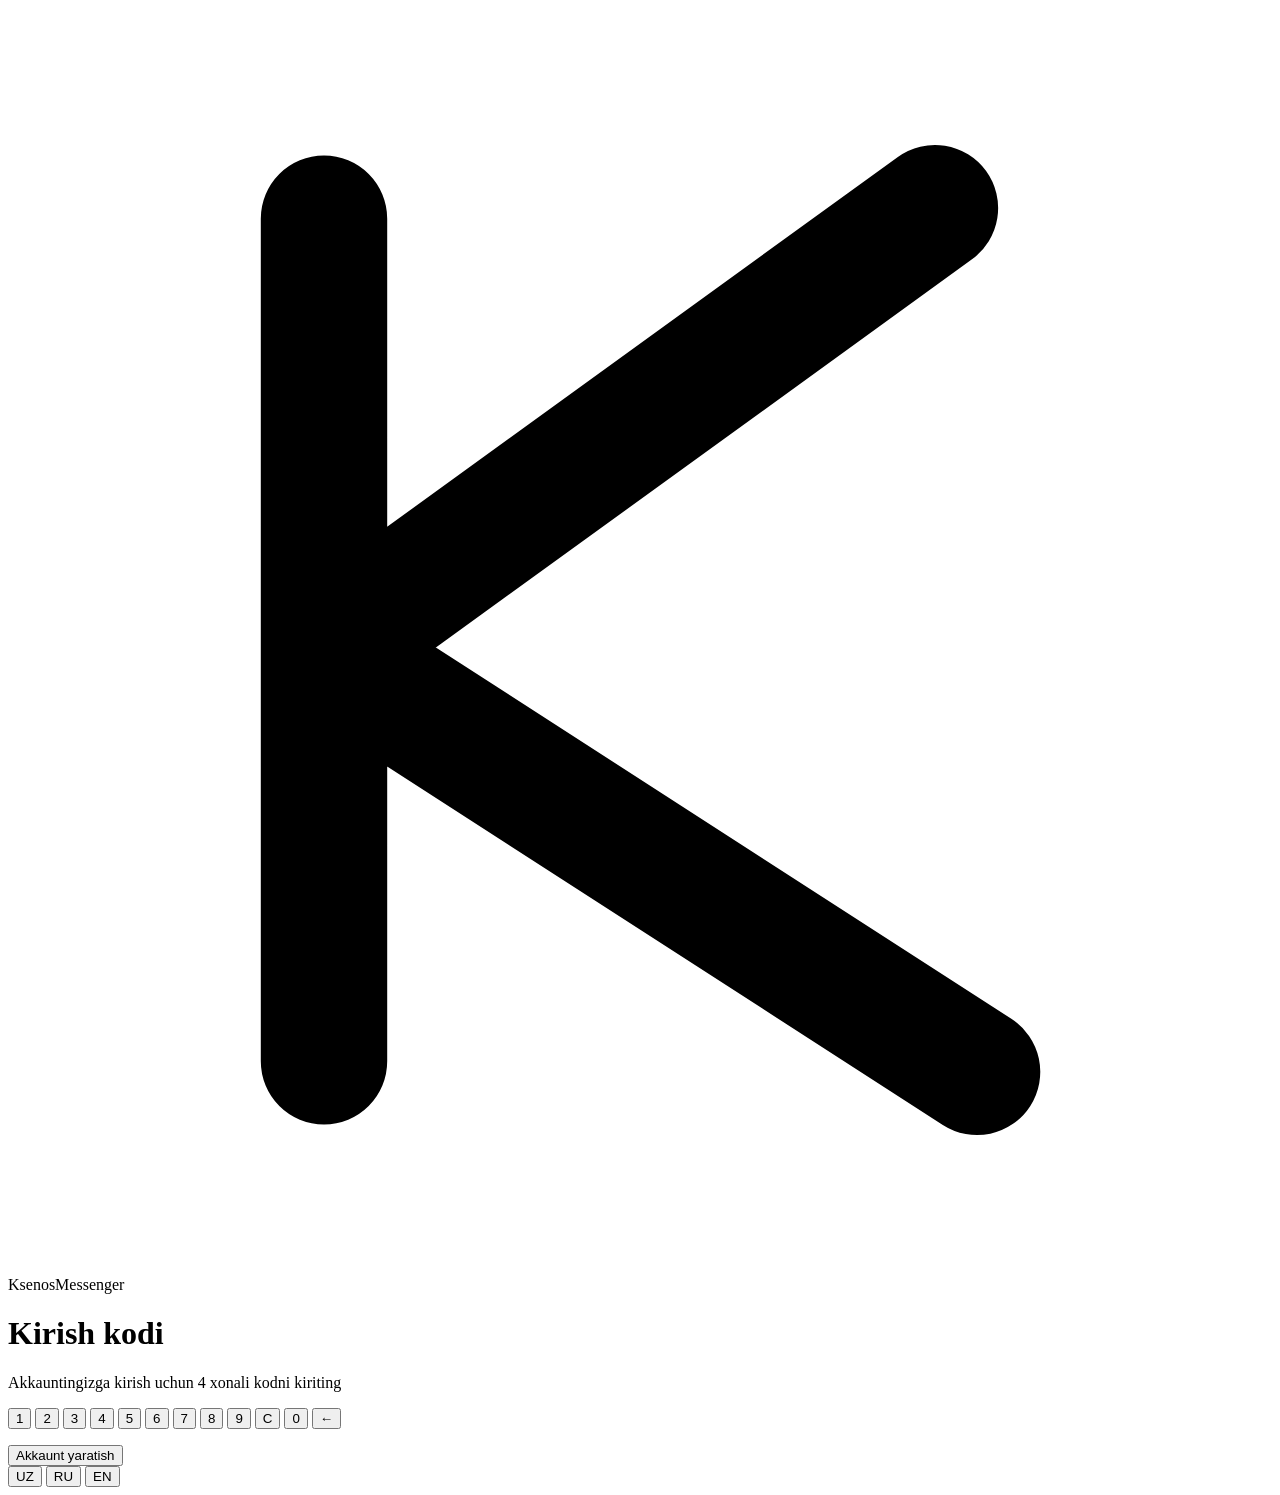
==== web/messenger/index.html @ db5de1db "Add Telegram Mini App website with PIN auth and premium design - web/mini-app/index.html: Landing pa" ====
<!doctype html>
<html lang="uz-Latn">
<head>
  <meta charset="utf-8" />
  <meta name="viewport" content="width=device-width, initial-scale=1" />
  <meta name="theme-color" content="#07070a" />
  <title data-i18n="app.title">Ksenos Messenger</title>
  <link rel="icon" href="/mini-app/static/messenger.ico" sizes="any" />
  <link rel="stylesheet" href="/messenger/static/styles.css" />
</head>
<body>
  <!-- ===================== PIN gate ===================== -->
  <div class="gate" id="gate">
    <div class="gate-glow" aria-hidden="true"></div>
    <div class="gate-card" id="gateCard">
      <div class="gate-brand">
        <span class="mark">
          <svg viewBox="0 0 24 24" fill="none" aria-hidden="true">
            <path d="M6 4v16M6 12.2 17.6 3.8M6 12.2 18.4 20.2" stroke="currentColor" stroke-width="2.4" stroke-linecap="round"/>
          </svg>
        </span>
        <span class="gate-name">Ksenos<span>Messenger</span></span>
      </div>

      <h1 id="gateTitle" data-i18n="gate.title">Kirish kodi</h1>
      <p id="gateSub" data-i18n="gate.sub">Akkauntingizga kirish uchun 4 xonali kodni kiriting</p>

      <div class="dots" id="dots" aria-label="PIN" data-i18n-aria="gate.dotsAria">
        <span class="dot"></span><span class="dot"></span><span class="dot"></span><span class="dot"></span>
      </div>

      <div class="keypad" id="keypad">
        <button type="button" data-key="1">1</button>
        <button type="button" data-key="2">2</button>
        <button type="button" data-key="3">3</button>
        <button type="button" data-key="4">4</button>
        <button type="button" data-key="5">5</button>
        <button type="button" data-key="6">6</button>
        <button type="button" data-key="7">7</button>
        <button type="button" data-key="8">8</button>
        <button type="button" data-key="9">9</button>
        <button type="button" class="ghost" data-key="clear">C</button>
        <button type="button" data-key="0">0</button>
        <button type="button" class="ghost" data-key="back" aria-label="Backspace">←</button>
      </div>

      <p class="gate-msg" id="gateMsg" role="status" aria-live="polite"></p>

      <button class="gate-account" id="gateAccount" type="button" data-i18n="gate.account">Akkaunt yaratish</button>

      <div class="gate-lang" id="gateLang">
        <button type="button" data-lang="uz">UZ</button>
        <button type="button" data-lang="ru">RU</button>
        <button type="button" data-lang="en">EN</button>
      </div>
    </div>
  </div>

  <!-- ===================== messenger ===================== -->
  <div class="app" id="app" hidden>
    <aside class="rail" id="rail">
      <div class="rail-head">
        <span class="brand">Ksenos<span>Messenger</span></span>
        <button class="icon-btn" id="lockBtn" type="button" aria-label="Lock" data-i18n-aria="rail.lock">
          <svg viewBox="0 0 24 24" fill="none" aria-hidden="true"><path d="M7 10V8a5 5 0 0 1 10 0v2M5.8 10h12.4A1.8 1.8 0 0 1 20 11.8v7.4A1.8 1.8 0 0 1 18.2 21H5.8A1.8 1.8 0 0 1 4 19.2v-7.4A1.8 1.8 0 0 1 5.8 10Z" stroke="currentColor" stroke-width="1.7" stroke-linecap="round"/></svg>
        </button>
      </div>

      <button class="new-chat" id="newChat" type="button">
        <svg viewBox="0 0 24 24" fill="none" aria-hidden="true"><path d="M12 5v14M5 12h14" stroke="currentColor" stroke-width="2" stroke-linecap="round"/></svg>
        <span data-i18n="rail.new">Yangi suhbat</span>
      </button>

      <label class="search">
        <svg viewBox="0 0 24 24" fill="none" aria-hidden="true"><circle cx="11" cy="11" r="6.4" stroke="currentColor" stroke-width="1.7"/><path d="m16 16 4 4" stroke="currentColor" stroke-width="1.7" stroke-linecap="round"/></svg>
        <input id="searchInput" type="search" autocomplete="off" data-i18n-attr="placeholder:rail.search" placeholder="Tarixdan qidirish…" />
      </label>

      <div class="rail-title">
        <span data-i18n="rail.history">Yozishmalar tarixi</span>
        <span class="count" id="historyCount">0</span>
      </div>

      <div class="history" id="historyList" role="list"></div>

      <div class="rail-foot">
        <button class="settings-entry" id="settingsBtn" type="button">
          <svg viewBox="0 0 24 24" fill="none" aria-hidden="true"><circle cx="12" cy="12" r="3" stroke="currentColor" stroke-width="1.6"/><path d="M19.4 15a1.6 1.6 0 0 0 .3 1.8l.1.1a2 2 0 1 1-2.8 2.8l-.1-.1a1.6 1.6 0 0 0-1.8-.3 1.6 1.6 0 0 0-1 1.5V21a2 2 0 1 1-4 0v-.1A1.6 1.6 0 0 0 9 19.4a1.6 1.6 0 0 0-1.8.3l-.1.1a2 2 0 1 1-2.8-2.8l.1-.1a1.6 1.6 0 0 0 .3-1.8 1.6 1.6 0 0 0-1.5-1H3a2 2 0 1 1 0-4h.1A1.6 1.6 0 0 0 4.6 9a1.6 1.6 0 0 0-.3-1.8l-.1-.1a2 2 0 1 1 2.8-2.8l.1.1a1.6 1.6 0 0 0 1.8.3H9a1.6 1.6 0 0 0 1-1.5V3a2 2 0 1 1 4 0v.1a1.6 1.6 0 0 0 1 1.5 1.6 1.6 0 0 0 1.8-.3l.1-.1a2 2 0 1 1 2.8 2.8l-.1.1a1.6 1.6 0 0 0-.3 1.8V9a1.6 1.6 0 0 0 1.5 1H21a2 2 0 1 1 0 4h-.1a1.6 1.6 0 0 0-1.5 1Z" stroke="currentColor" stroke-width="1.2" stroke-linecap="round"/></svg>
          <span data-i18n="set.title">Sozlamalar</span>
        </button>
        <div class="lang" id="langSwitch" role="group" aria-label="Til">
          <button type="button" data-lang="uz">UZ</button>
          <button type="button" data-lang="ru">RU</button>
          <button type="button" data-lang="en">EN</button>
        </div>
      </div>
    </aside>

    <main class="chat">
      <header class="chat-head">
        <button class="icon-btn only-narrow" id="railToggle" type="button" aria-label="Menu" data-i18n-aria="chat.menu">
          <svg viewBox="0 0 24 24" fill="none" aria-hidden="true"><path d="M4 7h16M4 12h16M4 17h16" stroke="currentColor" stroke-width="1.8" stroke-linecap="round"/></svg>
        </button>
        <span class="avatar">
          <img src="/mini-app/static/assets/idle-0.png" alt="" id="avatarSprite" />
          <span class="presence"></span>
        </span>
        <span class="chat-id">
          <b id="chatName">Ksenos</b>
          <small id="chatStatus" data-i18n="chat.online">online · faqat agent</small>
        </span>
        <span class="spacer"></span>
        <span class="thread-badge" id="threadBadge" hidden></span>
        <button class="icon-btn" id="threadEdit" type="button" hidden aria-label="Rename" data-i18n-aria="chat.rename">
          <svg viewBox="0 0 24 24" fill="none" aria-hidden="true"><path d="M4 20h4l9.5-9.5a2.1 2.1 0 0 0-3-3L5 17v3Z" stroke="currentColor" stroke-width="1.6" stroke-linejoin="round"/><path d="M14.5 5.5 18.5 9.5" stroke="currentColor" stroke-width="1.6" stroke-linecap="round"/></svg>
        </button>
      </header>

      <section class="thread" id="thread" aria-live="polite">
        <div class="empty" id="emptyState">
          <img class="empty-robot" src="/mini-app/static/assets/idle-1.png" alt="" />
          <h2 data-i18n="chat.emptyTitle">Suhbatni boshlang</h2>
          <p data-i18n="chat.emptyText">Kontakt kerak emas: yozing, javob shu yerda boʻladi. Tarix avtomatik saqlanadi.</p>
          <div class="chips">
            <button type="button" class="chip" data-prompt="Bugun nima qilamiz?">Bugun nima qilamiz?</button>
            <button type="button" class="chip" data-prompt="Eslatma qoʻy: ertaga 9:00 da uchrashuv.">Eslatma qoʻy…</button>
            <button type="button" class="chip" data-prompt="Kompyuterda nima boʻlyapti?">Kompyuterda nima bor?</button>
          </div>
        </div>
      </section>

      <div class="typing" id="typing" hidden>
        <i></i><i></i><i></i><span data-i18n="chat.typing">Ksenos yozmoqda…</span>
      </div>

      <form class="composer" id="composer">
        <textarea id="input" rows="1" autocomplete="off" data-i18n-attr="placeholder:chat.placeholder" placeholder="Xabar yozing…"></textarea>
        <button class="send" id="sendBtn" type="submit" aria-label="Send" data-i18n-aria="chat.send">
          <svg viewBox="0 0 24 24" fill="none" aria-hidden="true"><path d="M4.5 12 20 4.5 15.2 20l-3.1-5.6L4.5 12Z" stroke="currentColor" stroke-width="1.7" stroke-linejoin="round"/></svg>
        </button>
      </form>
    </main>

    <div class="scrim" id="scrim" hidden></div>
  </div>

  <!-- ===================== settings (big, ChatGPT-style) ===================== -->
  <div class="sheet" id="settings" hidden>
    <div class="sheet-card" role="dialog" aria-modal="true" aria-labelledby="settingsTitle">
      <aside class="sheet-nav">
        <h2 id="settingsTitle" data-i18n="set.title">Sozlamalar</h2>
        <button class="snav active" type="button" data-pane="profile">
          <svg viewBox="0 0 24 24" fill="none" aria-hidden="true"><circle cx="12" cy="9" r="3.4" stroke="currentColor" stroke-width="1.6"/><path d="M5 20a7 7 0 0 1 14 0" stroke="currentColor" stroke-width="1.6" stroke-linecap="round"/></svg>
          <span data-i18n="set.profile">Profil</span>
        </button>
        <button class="snav" type="button" data-pane="look">
          <svg viewBox="0 0 24 24" fill="none" aria-hidden="true"><path d="M12 3a9 9 0 1 0 0 18c1.4 0 2-.9 2-1.9 0-1.6-1.7-1.9-1.7-3.2 0-1 .8-1.7 1.8-1.7H16a5 5 0 0 0 5-5C21 5.9 17 3 12 3Z" stroke="currentColor" stroke-width="1.5"/><circle cx="8" cy="9" r="1.2" fill="currentColor"/><circle cx="12" cy="7" r="1.2" fill="currentColor"/><circle cx="16" cy="9" r="1.2" fill="currentColor"/></svg>
          <span data-i18n="set.appearanceShort">Koʻrinish</span>
        </button>
        <button class="snav" type="button" data-pane="language">
          <svg viewBox="0 0 24 24" fill="none" aria-hidden="true"><circle cx="12" cy="12" r="8.5" stroke="currentColor" stroke-width="1.5"/><path d="M3.5 12h17M12 3.5c2.4 2.4 3.6 5.4 3.6 8.5s-1.2 6.1-3.6 8.5c-2.4-2.4-3.6-5.4-3.6-8.5S9.6 5.9 12 3.5Z" stroke="currentColor" stroke-width="1.5"/></svg>
          <span data-i18n="set.language">Til</span>
        </button>
        <button class="snav" type="button" data-pane="pin">
          <svg viewBox="0 0 24 24" fill="none" aria-hidden="true"><rect x="4.5" y="10" width="15" height="10" rx="2.2" stroke="currentColor" stroke-width="1.5"/><path d="M8 10V7.5a4 4 0 0 1 8 0V10" stroke="currentColor" stroke-width="1.5" stroke-linecap="round"/></svg>
          <span data-i18n="set.pin">Kirish kodi</span>
        </button>
        <button class="snav" type="button" data-pane="ai">
          <svg viewBox="0 0 24 24" fill="none" aria-hidden="true"><path d="M12 3.5 13.7 9l5.5 1.7-5.5 1.7L12 18l-1.7-5.6L4.8 10.7 10.3 9 12 3.5Z" stroke="currentColor" stroke-width="1.5" stroke-linejoin="round"/></svg>
          <span data-i18n="set.ai">AI va kalitlar</span>
        </button>
        <button class="snav" type="button" data-pane="data">
          <svg viewBox="0 0 24 24" fill="none" aria-hidden="true"><ellipse cx="12" cy="6" rx="7" ry="2.6" stroke="currentColor" stroke-width="1.5"/><path d="M5 6v6c0 1.4 3.1 2.6 7 2.6s7-1.2 7-2.6V6M5 12v6c0 1.4 3.1 2.6 7 2.6s7-1.2 7-2.6v-6" stroke="currentColor" stroke-width="1.5"/></svg>
          <span data-i18n="set.data">Maʼlumotlar</span>
        </button>
        <button class="snav" type="button" data-pane="about">
          <svg viewBox="0 0 24 24" fill="none" aria-hidden="true"><circle cx="12" cy="12" r="8.5" stroke="currentColor" stroke-width="1.5"/><path d="M12 11v5.5M12 7.8v.2" stroke="currentColor" stroke-width="1.7" stroke-linecap="round"/></svg>
          <span data-i18n="set.aboutShort">Ilova</span>
        </button>

        <button class="icon-btn sheet-close" id="settingsClose" type="button" aria-label="Close" data-i18n-aria="set.close">
          <svg viewBox="0 0 24 24" fill="none" aria-hidden="true"><path d="m6 6 12 12M18 6 6 18" stroke="currentColor" stroke-width="1.8" stroke-linecap="round"/></svg>
        </button>
      </aside>

      <div class="sheet-content">
        <section class="pane active" data-pane="profile">
          <h3 data-i18n="set.profile">Profil</h3>
          <p class="pane-lead" data-i18n="set.profileLead">Bu ism va rasm faqat shu qurilmada koʻrinadi.</p>
          <div class="profile-row">
            <span class="profile-pic" id="profilePic">
              <img id="profileImg" alt="" hidden />
              <span id="profileInitial">K</span>
            </span>
            <div class="profile-actions">
              <label class="btn-line" for="avatarInput" data-i18n="set.upload">Rasm yuklash</label>
              <input id="avatarInput" type="file" accept="image/png,image/jpeg,image/webp,image/gif" hidden />
              <button class="btn-line ghost" id="avatarRemove" type="button" data-i18n="set.remove">Oʻchirish</button>
            </div>
          </div>
          <label class="field">
            <span data-i18n="set.name">Ism</span>
            <input id="nameInput" type="text" maxlength="40" data-i18n-attr="placeholder:set.namePlace" placeholder="Ismingiz" />
          </label>
        </section>

        <section class="pane" data-pane="look">
          <h3 data-i18n="set.appearance">Koʻrinish — 6 dizayn</h3>
          <p class="pane-lead" data-i18n="set.lookLead">Har bir dizayn — alohida kayfiyat: rang, fon va xabar uslubi.</p>
          <div class="themes" id="themeGrid">
            <button type="button" class="theme" data-theme="obsidian">
              <span class="swatch"><i class="s-head"></i><i class="s-bubble"></i><i class="s-bubble me"></i><i class="s-accent"></i></span>
              <span data-i18n="theme.obsidian">Obsidian</span>
            </button>
            <button type="button" class="theme" data-theme="midnight">
              <span class="swatch"><i class="s-head"></i><i class="s-bubble"></i><i class="s-bubble me"></i><i class="s-accent"></i></span>
              <span data-i18n="theme.midnight">Midnight</span>
            </button>
            <button type="button" class="theme" data-theme="emerald">
              <span class="swatch"><i class="s-head"></i><i class="s-bubble"></i><i class="s-bubble me"></i><i class="s-accent"></i></span>
              <span data-i18n="theme.emerald">Emerald</span>
            </button>
            <button type="button" class="theme" data-theme="sepia">
              <span class="swatch"><i class="s-head"></i><i class="s-bubble"></i><i class="s-bubble me"></i><i class="s-accent"></i></span>
              <span data-i18n="theme.sepia">Sepia</span>
            </button>
            <button type="button" class="theme" data-theme="violet">
              <span class="swatch"><i class="s-head"></i><i class="s-bubble"></i><i class="s-bubble me"></i><i class="s-accent"></i></span>
              <span data-i18n="theme.violet">Violet</span>
            </button>
            <button type="button" class="theme" data-theme="graphite">
              <span class="swatch"><i class="s-head"></i><i class="s-bubble"></i><i class="s-bubble me"></i><i class="s-accent"></i></span>
              <span data-i18n="theme.graphite">Graphite</span>
            </button>
          </div>
          <p class="set-note" data-i18n="set.lookNote">Tanlov darhol qoʻllanadi va keyingi ochilishda ham saqlanadi.</p>
        </section>

        <section class="pane" data-pane="language">
          <h3 data-i18n="set.language">Til</h3>
          <p class="pane-lead" data-i18n="set.languageLead">Interfeys tili. Brauzer tilidan avtomatik tanlanadi.</p>
          <div class="seg" id="setLang">
            <button type="button" data-lang="uz">Oʻzbekcha</button>
            <button type="button" data-lang="ru">Русский</button>
            <button type="button" data-lang="en">English</button>
          </div>
        </section>

        <section class="pane" data-pane="pin">
          <h3 data-i18n="set.pin">Kirish kodi</h3>
          <p class="pane-lead" data-i18n="set.pinNote">Kod doimiy: bir marta oʻrnatiladi va hech qachon oʻzgarmaydi.</p>
          <div class="pin-view">
            <span class="pin-dots" id="pinDots">••••</span>
            <button class="btn-line" id="pinReveal" type="button" data-i18n="set.pinShow">Koʻrsatish</button>
          </div>
          <p class="set-note" id="lockNote"></p>
        </section>

        <section class="pane" data-pane="ai">
          <h3 data-i18n="set.ai">AI va kalitlar</h3>
          <label class="switch">
            <input id="emojiToggle" type="checkbox" />
            <span data-i18n="set.emoji">Javoblarda emoji ishlatilsin</span>
          </label>
          <label class="field" style="margin-top:16px">
            <span data-i18n="set.apiKey">Oʻz API kalitingiz</span>
            <input id="keyInput" type="password" autocomplete="off" data-i18n-attr="placeholder:set.apiKeyPlace" placeholder="Kalitni kiriting" />
          </label>
          <div class="key-row">
            <button class="btn-line" id="keyAdd" type="button" data-i18n="set.keyAdd">Kalit qoʻshish</button>
            <span class="set-note" id="keyCount"></span>
          </div>
          <p class="set-note" data-i18n="set.keyNote">Kalit tugasa, ilova avtomatik keyingisiga oʻtadi. Kalitlar shu kompyuterda saqlanadi.</p>
        </section>

        <section class="pane" data-pane="data">
          <h3 data-i18n="set.data">Maʼlumotlar</h3>
          <p class="pane-lead" data-i18n="set.dataLead">Suhbatlar shu kompyuterda saqlanadi. Nusxasini olib, boshqa qurilmaga koʻchirish mumkin.</p>
          <div class="data-row">
            <div>
              <b data-i18n="set.export">Tarixni yuklab olish</b>
              <p class="set-note" data-i18n="set.exportNote">Barcha suhbatlar bitta JSON faylda — zaxira yoki boshqa qurilma uchun.</p>
            </div>
            <a class="btn-line" id="exportBtn" href="/messenger/api/export" download="ksenos-history.json" data-i18n="set.exportBtn">Yuklab olish</a>
          </div>
          <div class="data-row">
            <div>
              <b data-i18n="set.counts">Saqlangan suhbatlar</b>
              <p class="set-note" id="dataCounts">—</p>
            </div>
          </div>
          <p class="set-note" data-i18n="set.dataNote">Boshqa qurilmada ilovani oʻrnatib, shu PIN bilan ochasiz — suhbatlar oʻsha qurilmaning bazasida boʻladi.</p>
        </section>

        <section class="pane" data-pane="about">
          <h3>Ksenos</h3>
          <p class="pane-lead" data-i18n="set.about">Windows uchun shaxsiy AI chat. Maʼlumotlar shu kompyuterda qoladi.</p>
          <div class="about-grid">
            <span data-i18n="set.version">Versiya</span><b>1.0</b>
            <span data-i18n="set.platform">Platforma</span><b>Windows 10 / 11</b>
            <span data-i18n="set.storage">Baza</span><b>SQLite · mahalliy</b>
          </div>
        </section>
      </div>
    </div>
  </div>

  <!-- ===================== rename dialog ===================== -->
  <div class="sheet mini" id="renameSheet" hidden>
    <div class="mini-card" role="dialog" aria-modal="true" aria-labelledby="renameTitle">
      <h3 id="renameTitle" data-i18n="rename.title">Suhbat nomi</h3>
      <input id="renameInput" type="text" maxlength="80" data-i18n-attr="placeholder:rename.placeholder" placeholder="Nom yozing" />
      <div class="mini-actions">
        <button class="btn-line ghost" id="renameCancel" type="button" data-i18n="rename.cancel">Bekor qilish</button>
        <button class="btn-line primary" id="renameSave" type="button" data-i18n="rename.save">Saqlash</button>
      </div>
    </div>
  </div>

  <div class="toast" id="toast" role="status" aria-live="polite"></div>

  <script src="/messenger/static/app.js"></script>
</body>
</html>
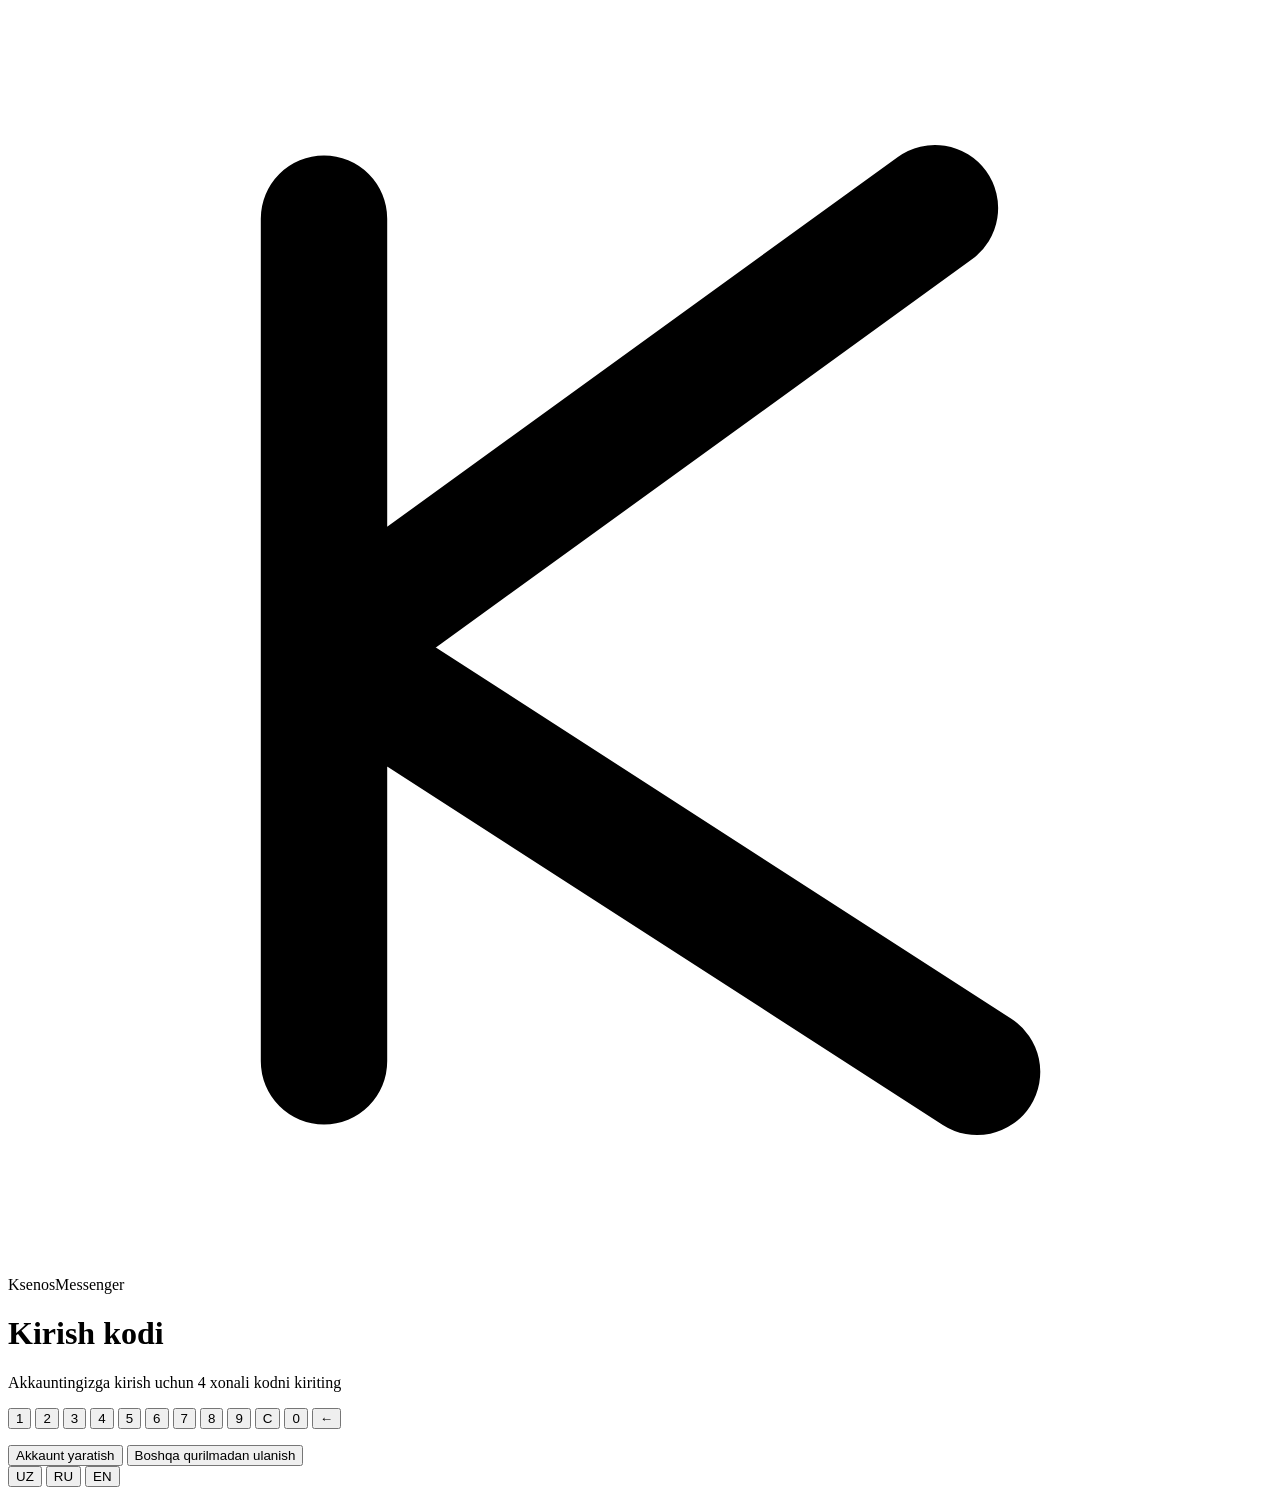
==== commit bdb34ab9: "Update mini-app and dashboard - web/mini-app: updated i18n, index.html, styles.css, app.js - web/mes" ====
--- a/web/messenger/index.html
+++ b/web/messenger/index.html
@@ -48,6 +48,24 @@
 
       <button class="gate-account" id="gateAccount" type="button" data-i18n="gate.account">Akkaunt yaratish</button>
 
+      <button class="gate-link" id="gatePairOpen" type="button" data-i18n="gate.pairLink">Boshqa qurilmadan ulanish</button>
+
+      <div class="gate-pair" id="gatePair" hidden>
+        <label class="field">
+          <span data-i18n="gate.pairCode">Ulash kodi</span>
+          <input id="pairCode" type="text" inputmode="numeric" maxlength="6" autocomplete="one-time-code" placeholder="000000" />
+        </label>
+        <label class="field">
+          <span data-i18n="gate.pairName">Qurilma nomi</span>
+          <input id="pairName" type="text" maxlength="40" data-i18n-attr="placeholder:gate.pairNamePlace" placeholder="Masalan: Noutbuk" />
+        </label>
+        <div class="gate-pair-actions">
+          <button class="btn-line ghost" id="pairCancel" type="button" data-i18n="gate.pairCancel">Bekor qilish</button>
+          <button class="btn-line primary" id="pairGo" type="button" data-i18n="gate.pairGo">Ulash</button>
+        </div>
+        <p class="gate-hint" id="pairHint" data-i18n="gate.pairHint">Kodni shu kompyuterda: Sozlamalar → Ulangan qurilmalar boʻlimidan oling.</p>
+      </div>
+
       <div class="gate-lang" id="gateLang">
         <button type="button" data-lang="uz">UZ</button>
         <button type="button" data-lang="ru">RU</button>
@@ -61,8 +79,11 @@
     <aside class="rail" id="rail">
       <div class="rail-head">
         <span class="brand">Ksenos<span>Messenger</span></span>
-        <button class="icon-btn" id="lockBtn" type="button" aria-label="Lock" data-i18n-aria="rail.lock">
-          <svg viewBox="0 0 24 24" fill="none" aria-hidden="true"><path d="M7 10V8a5 5 0 0 1 10 0v2M5.8 10h12.4A1.8 1.8 0 0 1 20 11.8v7.4A1.8 1.8 0 0 1 18.2 21H5.8A1.8 1.8 0 0 1 4 19.2v-7.4A1.8 1.8 0 0 1 5.8 10Z" stroke="currentColor" stroke-width="1.7" stroke-linecap="round"/></svg>
+        <button class="icon-btn" id="railSearch" type="button" aria-label="Qidirish" data-i18n-aria="rail.searchAria">
+          <svg viewBox="0 0 24 24" fill="none" aria-hidden="true"><circle cx="11" cy="11" r="6.4" stroke="currentColor" stroke-width="1.7"/><path d="m16 16 4 4" stroke="currentColor" stroke-width="1.7" stroke-linecap="round"/></svg>
+        </button>
+        <button class="icon-btn" id="railCollapse" type="button" aria-label="Yon panelni yopish" data-i18n-aria="rail.collapse">
+          <svg viewBox="0 0 24 24" fill="none" aria-hidden="true"><rect x="3.5" y="4.5" width="17" height="15" rx="3" stroke="currentColor" stroke-width="1.6"/><path d="M9 4.5v15" stroke="currentColor" stroke-width="1.6"/><path d="m16 9.5-2.5 2.5L16 14.5" stroke="currentColor" stroke-width="1.6" stroke-linecap="round" stroke-linejoin="round"/></svg>
         </button>
       </div>
 
@@ -71,7 +92,7 @@
         <span data-i18n="rail.new">Yangi suhbat</span>
       </button>
 
-      <label class="search">
+      <label class="search" id="searchRow" hidden>
         <svg viewBox="0 0 24 24" fill="none" aria-hidden="true"><circle cx="11" cy="11" r="6.4" stroke="currentColor" stroke-width="1.7"/><path d="m16 16 4 4" stroke="currentColor" stroke-width="1.7" stroke-linecap="round"/></svg>
         <input id="searchInput" type="search" autocomplete="off" data-i18n-attr="placeholder:rail.search" placeholder="Tarixdan qidirish…" />
       </label>
@@ -84,15 +105,24 @@
       <div class="history" id="historyList" role="list"></div>
 
       <div class="rail-foot">
-        <button class="settings-entry" id="settingsBtn" type="button">
+        <button class="me" id="meBtn" type="button" title="Sozlamalar">
+          <span class="me-pic" id="mePic">
+            <img id="meImg" alt="" hidden />
+            <span id="meInitial">K</span>
+          </span>
+          <span class="me-name" id="meName">Ksenos</span>
+        </button>
+        <button class="icon-btn" id="lockBtn" type="button" aria-label="Lock" data-i18n-aria="rail.lock">
+          <svg viewBox="0 0 24 24" fill="none" aria-hidden="true"><path d="M7 10V8a5 5 0 0 1 10 0v2M5.8 10h12.4A1.8 1.8 0 0 1 20 11.8v7.4A1.8 1.8 0 0 1 18.2 21H5.8A1.8 1.8 0 0 1 4 19.2v-7.4A1.8 1.8 0 0 1 5.8 10Z" stroke="currentColor" stroke-width="1.7" stroke-linecap="round"/></svg>
+        </button>
+        <button class="icon-btn" id="settingsBtn" type="button" aria-label="Sozlamalar" data-i18n-aria="set.title">
           <svg viewBox="0 0 24 24" fill="none" aria-hidden="true"><circle cx="12" cy="12" r="3" stroke="currentColor" stroke-width="1.6"/><path d="M19.4 15a1.6 1.6 0 0 0 .3 1.8l.1.1a2 2 0 1 1-2.8 2.8l-.1-.1a1.6 1.6 0 0 0-1.8-.3 1.6 1.6 0 0 0-1 1.5V21a2 2 0 1 1-4 0v-.1A1.6 1.6 0 0 0 9 19.4a1.6 1.6 0 0 0-1.8.3l-.1.1a2 2 0 1 1-2.8-2.8l.1-.1a1.6 1.6 0 0 0 .3-1.8 1.6 1.6 0 0 0-1.5-1H3a2 2 0 1 1 0-4h.1A1.6 1.6 0 0 0 4.6 9a1.6 1.6 0 0 0-.3-1.8l-.1-.1a2 2 0 1 1 2.8-2.8l.1.1a1.6 1.6 0 0 0 1.8.3H9a1.6 1.6 0 0 0 1-1.5V3a2 2 0 1 1 4 0v.1a1.6 1.6 0 0 0 1 1.5 1.6 1.6 0 0 0 1.8-.3l.1-.1a2 2 0 1 1 2.8 2.8l-.1.1a1.6 1.6 0 0 0-.3 1.8V9a1.6 1.6 0 0 0 1.5 1H21a2 2 0 1 1 0 4h-.1a1.6 1.6 0 0 0-1.5 1Z" stroke="currentColor" stroke-width="1.2" stroke-linecap="round"/></svg>
-          <span data-i18n="set.title">Sozlamalar</span>
-        </button>
-        <div class="lang" id="langSwitch" role="group" aria-label="Til">
-          <button type="button" data-lang="uz">UZ</button>
-          <button type="button" data-lang="ru">RU</button>
-          <button type="button" data-lang="en">EN</button>
-        </div>
+        </button>
+      </div>
+      <div class="lang" id="langSwitch" role="group" aria-label="Til">
+        <button type="button" data-lang="uz">UZ</button>
+        <button type="button" data-lang="ru">RU</button>
+        <button type="button" data-lang="en">EN</button>
       </div>
     </aside>
 
@@ -114,6 +144,9 @@
         <button class="icon-btn" id="threadEdit" type="button" hidden aria-label="Rename" data-i18n-aria="chat.rename">
           <svg viewBox="0 0 24 24" fill="none" aria-hidden="true"><path d="M4 20h4l9.5-9.5a2.1 2.1 0 0 0-3-3L5 17v3Z" stroke="currentColor" stroke-width="1.6" stroke-linejoin="round"/><path d="M14.5 5.5 18.5 9.5" stroke="currentColor" stroke-width="1.6" stroke-linecap="round"/></svg>
         </button>
+        <button class="icon-btn call-btn" id="callBtn" type="button" aria-label="Qoʻngʻiroq" data-i18n-aria="call.start">
+          <svg viewBox="0 0 24 24" fill="none" aria-hidden="true"><path d="M6.5 3.8h2.6l1.5 3.7-2 1.5a10.4 10.4 0 0 0 5.4 5.4l1.5-2 3.7 1.5v2.6a2.5 2.5 0 0 1-2.7 2.5A14.6 14.6 0 0 1 4 6.5 2.5 2.5 0 0 1 6.5 3.8Z" stroke="currentColor" stroke-width="1.6" stroke-linejoin="round"/></svg>
+        </button>
       </header>
 
       <section class="thread" id="thread" aria-live="polite">
@@ -172,6 +205,10 @@
         <button class="snav" type="button" data-pane="data">
           <svg viewBox="0 0 24 24" fill="none" aria-hidden="true"><ellipse cx="12" cy="6" rx="7" ry="2.6" stroke="currentColor" stroke-width="1.5"/><path d="M5 6v6c0 1.4 3.1 2.6 7 2.6s7-1.2 7-2.6V6M5 12v6c0 1.4 3.1 2.6 7 2.6s7-1.2 7-2.6v-6" stroke="currentColor" stroke-width="1.5"/></svg>
           <span data-i18n="set.data">Maʼlumotlar</span>
+        </button>
+        <button class="snav" type="button" data-pane="devices">
+          <svg viewBox="0 0 24 24" fill="none" aria-hidden="true"><rect x="3" y="4.5" width="12" height="9" rx="2" stroke="currentColor" stroke-width="1.5"/><path d="M6.5 17h5M9 13.5V17" stroke="currentColor" stroke-width="1.5" stroke-linecap="round"/><rect x="16.5" y="9" width="5" height="10.5" rx="1.6" stroke="currentColor" stroke-width="1.5"/></svg>
+          <span data-i18n="set.devices">Ulangan qurilmalar</span>
         </button>
         <button class="snav" type="button" data-pane="about">
           <svg viewBox="0 0 24 24" fill="none" aria-hidden="true"><circle cx="12" cy="12" r="8.5" stroke="currentColor" stroke-width="1.5"/><path d="M12 11v5.5M12 7.8v.2" stroke="currentColor" stroke-width="1.7" stroke-linecap="round"/></svg>
@@ -292,11 +329,41 @@
           <p class="set-note" data-i18n="set.dataNote">Boshqa qurilmada ilovani oʻrnatib, shu PIN bilan ochasiz — suhbatlar oʻsha qurilmaning bazasida boʻladi.</p>
         </section>
 
+        <section class="pane" data-pane="devices">
+          <h3 data-i18n="set.devices">Ulangan qurilmalar</h3>
+          <p class="pane-lead" data-i18n="set.devicesLead">Boshqa kompyuter yoki telefonda shu manzilni ochib, ulash kodini kiriting — suhbat, tarix va sozlamalar bir xil boʻladi.</p>
+
+          <div class="data-row">
+            <div>
+              <b data-i18n="set.devAddress">Manzil</b>
+              <p class="set-note" id="devUrls">—</p>
+            </div>
+            <button class="btn-line" id="devCopy" type="button" data-i18n="set.devCopy">Nusxalash</button>
+          </div>
+
+          <div class="data-row">
+            <div>
+              <b data-i18n="set.devAdd">Yangi qurilma qoʻshish</b>
+              <p class="set-note" data-i18n="set.devAddNote">Kod 10 daqiqa amal qiladi va bir marta ishlaydi.</p>
+            </div>
+            <button class="btn-line primary" id="devCode" type="button" data-i18n="set.devCode">Kod olish</button>
+          </div>
+
+          <div class="pair-box" id="pairBox" hidden>
+            <span class="pair-label" data-i18n="set.devYourCode">Ulash kodi</span>
+            <b class="pair-number" id="pairNumber">000000</b>
+            <span class="set-note" id="pairLeft"></span>
+          </div>
+
+          <div class="dev-list" id="devList"></div>
+          <p class="set-note" id="devLanNote"></p>
+        </section>
+
         <section class="pane" data-pane="about">
           <h3>Ksenos</h3>
           <p class="pane-lead" data-i18n="set.about">Windows uchun shaxsiy AI chat. Maʼlumotlar shu kompyuterda qoladi.</p>
           <div class="about-grid">
-            <span data-i18n="set.version">Versiya</span><b>1.0</b>
+            <span data-i18n="set.version">Versiya</span><b id="aboutVersion">1.0</b>
             <span data-i18n="set.platform">Platforma</span><b>Windows 10 / 11</b>
             <span data-i18n="set.storage">Baza</span><b>SQLite · mahalliy</b>
           </div>
@@ -317,6 +384,39 @@
     </div>
   </div>
 
+  <!-- ===================== call ===================== -->
+  <div class="call" id="call" hidden>
+    <div class="call-card">
+      <span class="call-avatar" id="callAvatar">
+        <img id="callImg" alt="" hidden />
+        <span id="callInitial">K</span>
+      </span>
+      <h2 id="callName">Ksenos</h2>
+      <p class="call-status" id="callStatus" data-i18n="call.connecting">Ulanmoqda…</p>
+      <p class="call-hint" id="callHint"></p>
+
+      <div class="call-log" id="callLog" aria-live="polite"></div>
+
+      <form class="call-type" id="callForm">
+        <input id="callInput" type="text" autocomplete="off" data-i18n-attr="placeholder:call.typePlace" placeholder="Yozib yuborish…" />
+        <button type="submit" aria-label="Send" data-i18n-aria="call.send">
+          <svg viewBox="0 0 24 24" fill="none" aria-hidden="true"><path d="M4.5 12 20 4.5 15.2 20l-3.1-5.6L4.5 12Z" stroke="currentColor" stroke-width="1.7" stroke-linejoin="round"/></svg>
+        </button>
+      </form>
+
+      <div class="call-actions">
+        <button class="call-act" id="callMic" type="button">
+          <svg viewBox="0 0 24 24" fill="none" aria-hidden="true"><rect x="9" y="3.5" width="6" height="10" rx="3" stroke="currentColor" stroke-width="1.6"/><path d="M6 11.5a6 6 0 0 0 12 0M12 17.5V21" stroke="currentColor" stroke-width="1.6" stroke-linecap="round"/></svg>
+          <span data-i18n="call.mic">Mikrofon</span>
+        </button>
+        <button class="call-act end" id="callEnd" type="button">
+          <svg viewBox="0 0 24 24" fill="none" aria-hidden="true"><path d="M4 14.5v-2a2 2 0 0 1 2-2c4.4-.7 7.6-.7 12 0a2 2 0 0 1 2 2v2a1.6 1.6 0 0 1-1.9 1.6l-2.6-.5a1.6 1.6 0 0 1-1.3-1.6v-1.2a12 12 0 0 0-4.4 0V13a1.6 1.6 0 0 1-1.3 1.6l-2.6.5A1.6 1.6 0 0 1 4 14.5Z" stroke="currentColor" stroke-width="1.5" stroke-linejoin="round"/></svg>
+          <span data-i18n="call.end">Tugatish</span>
+        </button>
+      </div>
+    </div>
+  </div>
+
   <div class="toast" id="toast" role="status" aria-live="polite"></div>
 
   <script src="/messenger/static/app.js"></script>
